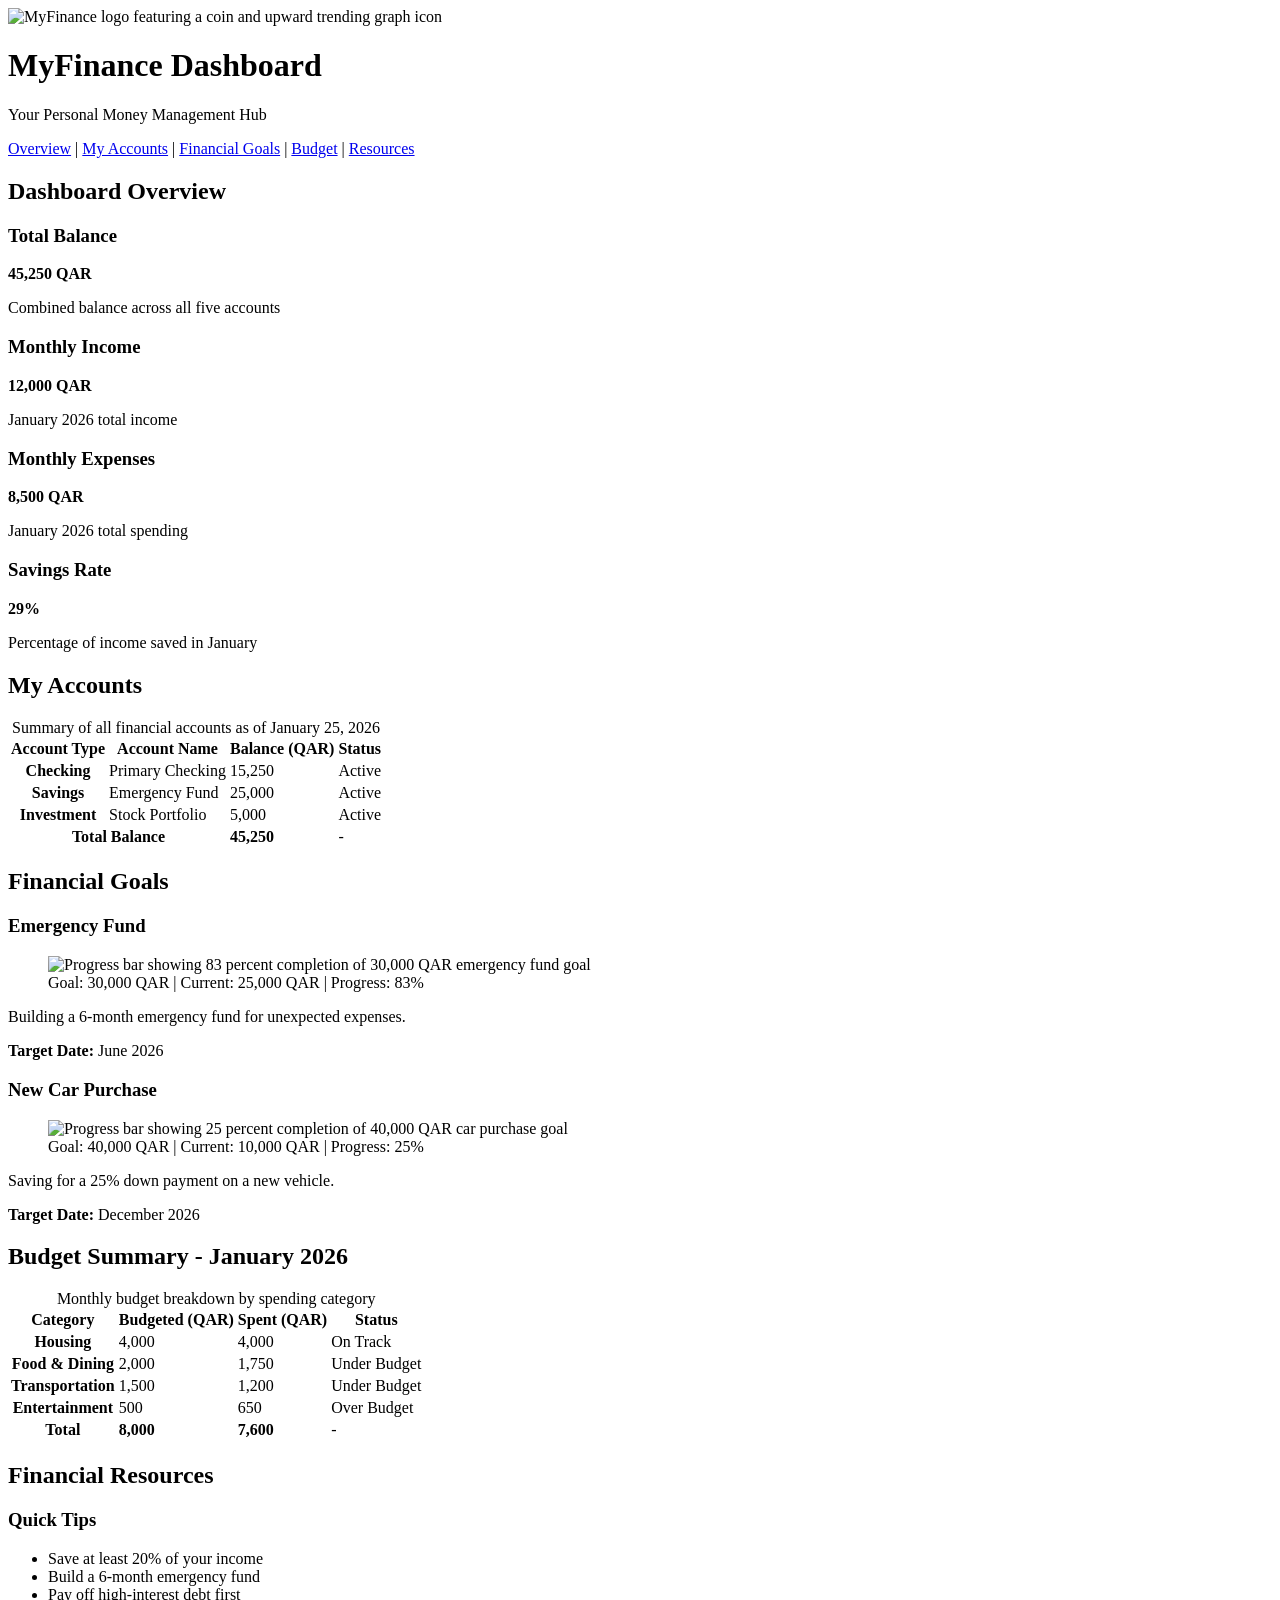
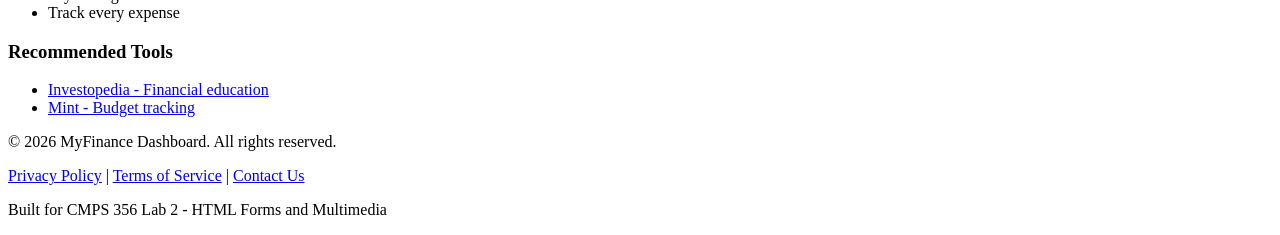
==== Lab Practice/Lab 2 HTML Forms and Multimedia/Tutorial/B53/Part-B/index.html @ a99d04e5 "updated" ====
<!DOCTYPE html>
<html lang="en">
<head>
    <meta charset="UTF-8">
    <meta name="viewport" content="width=device-width, initial-scale=1.0">
    <title>MyFinance Dashboard - Personal Money Management</title>
</head>
<body>
    <!-- Header Section -->
    <header>
        <img src="https://placehold.co/150x50/4CAF50/white?text=MyFinance&font=roboto"
             alt="MyFinance logo featuring a coin and upward trending graph icon"
             width="150">
        <h1>MyFinance Dashboard</h1>
        <p>Your Personal Money Management Hub</p>
    </header>

    <!-- Navigation Menu -->
    <!-- TODO: Add "Education" link to navigate to #education section -->
    <nav>
        <a href="#overview">Overview</a> |
        <a href="#accounts">My Accounts</a> |
        <a href="#goals">Financial Goals</a> |
        <a href="#budget">Budget</a> |
        <a href="#resources">Resources</a>
    </nav>

    <!-- Main Content Area -->
    <main>
        <!-- Section 1: Dashboard Overview (from Lab 1) -->
        <section id="overview">
            <h2>Dashboard Overview</h2>

            <article>
                <h3>Total Balance</h3>
                <p><strong>45,250 QAR</strong></p>
                <p>Combined balance across all five accounts</p>
            </article>

            <article>
                <h3>Monthly Income</h3>
                <p><strong>12,000 QAR</strong></p>
                <p>January 2026 total income</p>
            </article>

            <article>
                <h3>Monthly Expenses</h3>
                <p><strong>8,500 QAR</strong></p>
                <p>January 2026 total spending</p>
            </article>

            <article>
                <h3>Savings Rate</h3>
                <p><strong>29%</strong></p>
                <p>Percentage of income saved in January</p>
            </article>
        </section>

        <!-- Section 2: My Accounts (from Lab 1) -->
        <section id="accounts">
            <h2>My Accounts</h2>

            <table>
                <caption>Summary of all financial accounts as of January 25, 2026</caption>

                <thead>
                    <tr>
                        <th scope="col">Account Type</th>
                        <th scope="col">Account Name</th>
                        <th scope="col">Balance (QAR)</th>
                        <th scope="col">Status</th>
                    </tr>
                </thead>

                <tbody>
                    <tr>
                        <th scope="row">Checking</th>
                        <td>Primary Checking</td>
                        <td>15,250</td>
                        <td>Active</td>
                    </tr>
                    <tr>
                        <th scope="row">Savings</th>
                        <td>Emergency Fund</td>
                        <td>25,000</td>
                        <td>Active</td>
                    </tr>
                    <tr>
                        <th scope="row">Investment</th>
                        <td>Stock Portfolio</td>
                        <td>5,000</td>
                        <td>Active</td>
                    </tr>
                </tbody>

                <tfoot>
                    <tr>
                        <th scope="row" colspan="2">Total Balance</th>
                        <td><strong>45,250</strong></td>
                        <td>-</td>
                    </tr>
                </tfoot>
            </table>
        </section>

        <!-- Section 3: Financial Goals (from Lab 1) -->
        <section id="goals">
            <h2>Financial Goals</h2>

            <article>
                <h3>Emergency Fund</h3>
                <figure>
                    <img src="https://placehold.co/400x60/4CAF50/white?text=83%25+Complete&font=roboto"
                         alt="Progress bar showing 83 percent completion of 30,000 QAR emergency fund goal"
                         width="400">
                    <figcaption>Goal: 30,000 QAR | Current: 25,000 QAR | Progress: 83%</figcaption>
                </figure>
                <p>Building a 6-month emergency fund for unexpected expenses.</p>
                <p><strong>Target Date:</strong> June 2026</p>
            </article>

            <article>
                <h3>New Car Purchase</h3>
                <figure>
                    <img src="https://placehold.co/400x60/2196F3/white?text=25%25+Complete&font=roboto"
                         alt="Progress bar showing 25 percent completion of 40,000 QAR car purchase goal"
                         width="400">
                    <figcaption>Goal: 40,000 QAR | Current: 10,000 QAR | Progress: 25%</figcaption>
                </figure>
                <p>Saving for a 25% down payment on a new vehicle.</p>
                <p><strong>Target Date:</strong> December 2026</p>
            </article>
        </section>

        <!-- Section 4: Budget Summary (from Lab 1) -->
        <section id="budget">
            <h2>Budget Summary - January 2026</h2>

            <table>
                <caption>Monthly budget breakdown by spending category</caption>

                <thead>
                    <tr>
                        <th scope="col">Category</th>
                        <th scope="col">Budgeted (QAR)</th>
                        <th scope="col">Spent (QAR)</th>
                        <th scope="col">Status</th>
                    </tr>
                </thead>

                <tbody>
                    <tr>
                        <th scope="row">Housing</th>
                        <td>4,000</td>
                        <td>4,000</td>
                        <td>On Track</td>
                    </tr>
                    <tr>
                        <th scope="row">Food &amp; Dining</th>
                        <td>2,000</td>
                        <td>1,750</td>
                        <td>Under Budget</td>
                    </tr>
                    <tr>
                        <th scope="row">Transportation</th>
                        <td>1,500</td>
                        <td>1,200</td>
                        <td>Under Budget</td>
                    </tr>
                    <tr>
                        <th scope="row">Entertainment</th>
                        <td>500</td>
                        <td>650</td>
                        <td>Over Budget</td>
                    </tr>
                </tbody>

                <tfoot>
                    <tr>
                        <th scope="row">Total</th>
                        <td><strong>8,000</strong></td>
                        <td><strong>7,600</strong></td>
                        <td>-</td>
                    </tr>
                </tfoot>
            </table>
        </section>

        <!-- ============================================== -->
        <!-- NEW FOR LAB 2: Financial Education Section     -->
        <!-- ============================================== -->
        <!-- TODO: Create section id="education" with h2 "Financial Education" -->

        <!-- TODO: Article 1 - Video Tutorials (h3)
             Add at least 2 video elements with:
             - controls and width="100%"
             - poster image
             - <source> elements with type
             - Fallback content with download link
             - Wrapped in <figure> with <figcaption>

             Video 1: "Tutorial: Creating an Effective Budget"
             Video 2: "Tutorial: Setting and Achieving Savings Goals"

             Sample video: https://www.w3schools.com/html/mov_bbb.mp4
             Sample poster: https://placehold.co/400x225/1976D2/white?text=Video+Title
        -->

        <!-- TODO: Article 2 - Audio Financial Tips (h3)
             Add at least 2 audio elements with:
             - controls
             - <source> elements with type
             - Fallback content with download link
             - Wrapped in <figure> with <figcaption>

             Audio 1: "Daily Tip #1: Building Your Emergency Fund"
             Audio 2: "Daily Tip #2: The Importance of Budget Tracking"

             Sample audio: https://www.w3schools.com/html/horse.mp3
        -->


    </main>

    <!-- Resources Sidebar (from Lab 1) -->
    <aside id="resources">
        <h2>Financial Resources</h2>

        <section>
            <h3>Quick Tips</h3>
            <ul>
                <li>Save at least 20% of your income</li>
                <li>Build a 6-month emergency fund</li>
                <li>Pay off high-interest debt first</li>
                <li>Track every expense</li>
            </ul>
        </section>

        <section>
            <h3>Recommended Tools</h3>
            <ul>
                <li><a href="https://www.investopedia.com" target="_blank" rel="noopener noreferrer">
                    Investopedia - Financial education</a></li>
                <li><a href="https://www.mint.com" target="_blank" rel="noopener noreferrer">
                    Mint - Budget tracking</a></li>
            </ul>
        </section>
    </aside>

    <!-- Footer -->
    <footer>
        <p>&copy; 2026 MyFinance Dashboard. All rights reserved.</p>
        <p>
            <a href="#privacy">Privacy Policy</a> |
            <a href="#terms">Terms of Service</a> |
            <a href="mailto:info@myfinance.com">Contact Us</a>
        </p>
        <p>Built for CMPS 356 Lab 2 - HTML Forms and Multimedia</p>
    </footer>
</body>
</html>
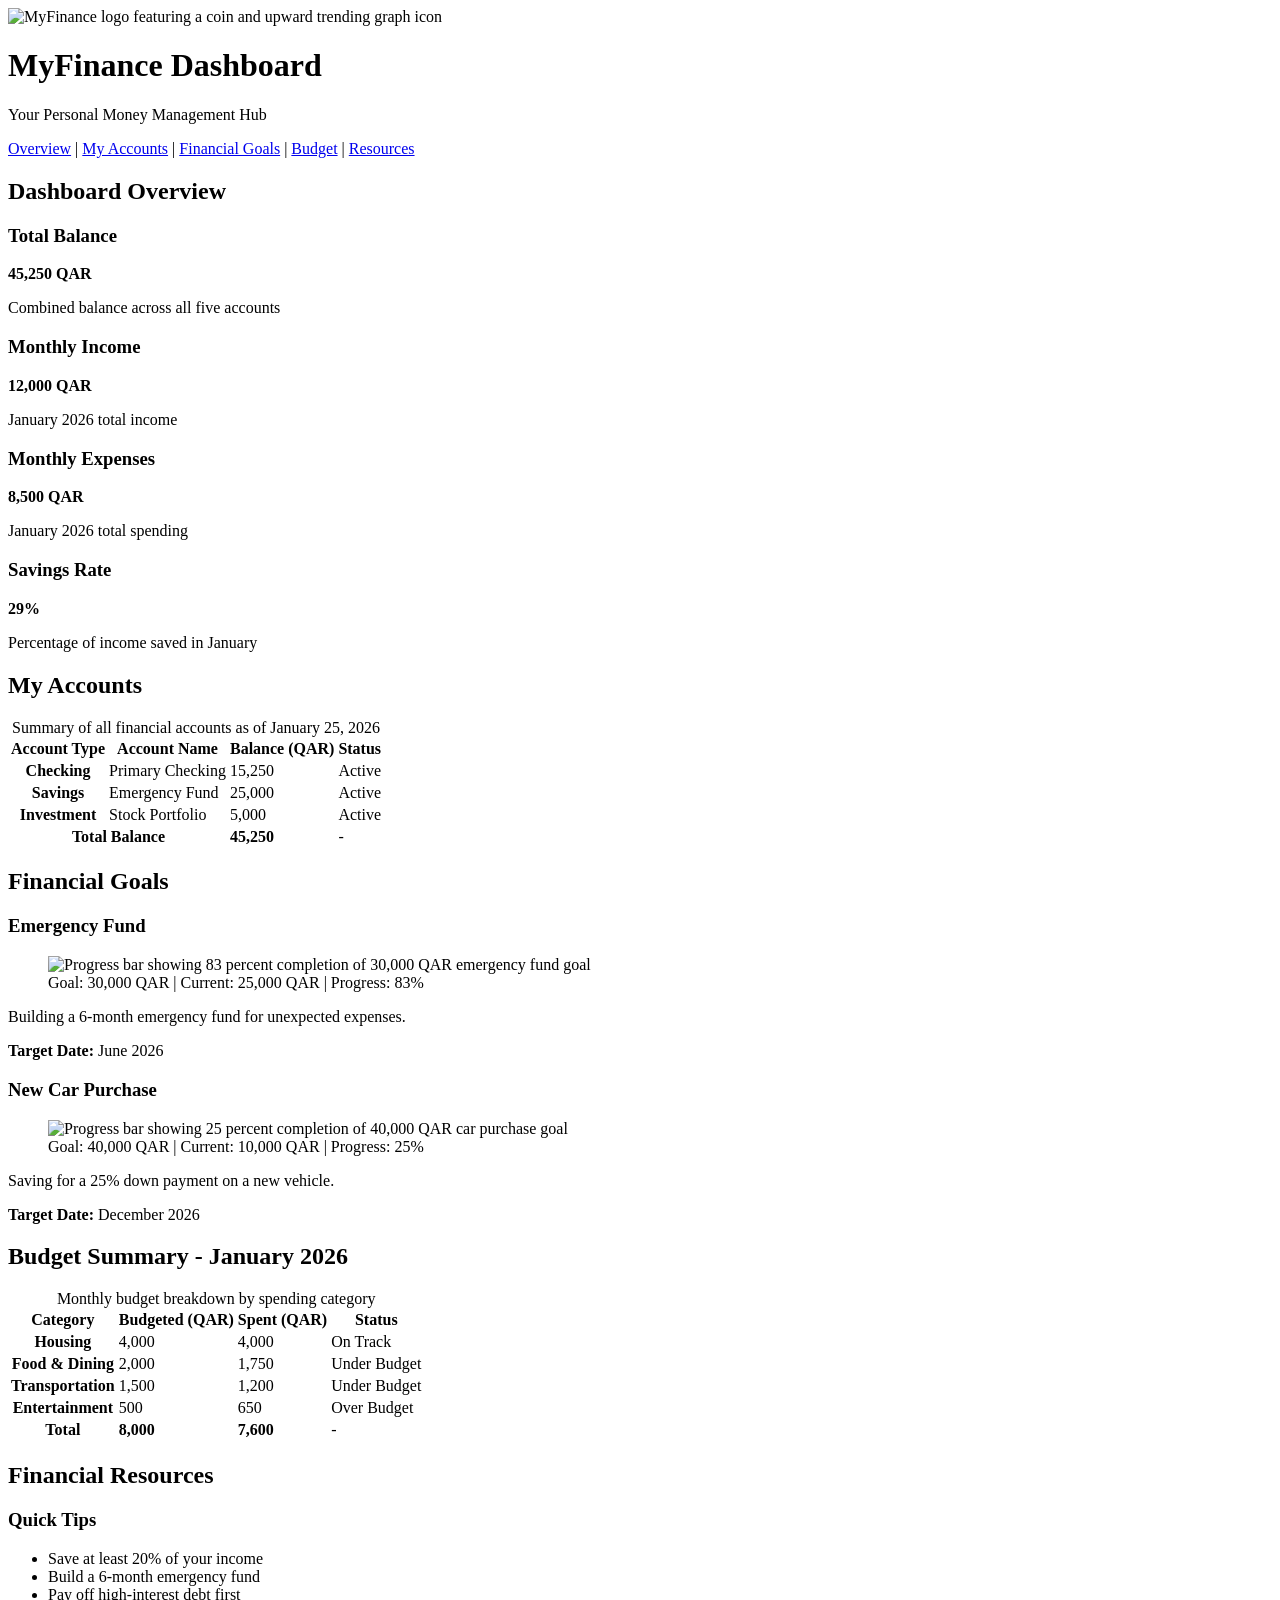
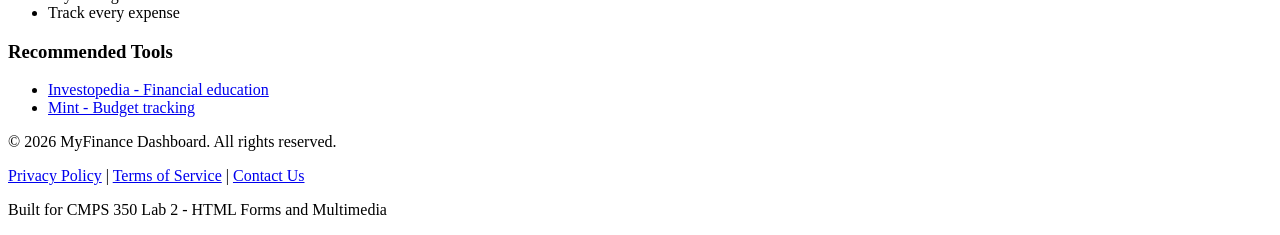
==== commit 162aaec9: "Lab updates" ====
--- a/Lab Practice/Lab 2 HTML Forms and Multimedia/Tutorial/B53/Part-B/index.html
+++ b/Lab Practice/Lab 2 HTML Forms and Multimedia/Tutorial/B53/Part-B/index.html
@@ -255,7 +255,7 @@
             <a href="#terms">Terms of Service</a> |
             <a href="mailto:info@myfinance.com">Contact Us</a>
         </p>
-        <p>Built for CMPS 356 Lab 2 - HTML Forms and Multimedia</p>
+        <p>Built for CMPS 350 Lab 2 - HTML Forms and Multimedia</p>
     </footer>
 </body>
 </html>
